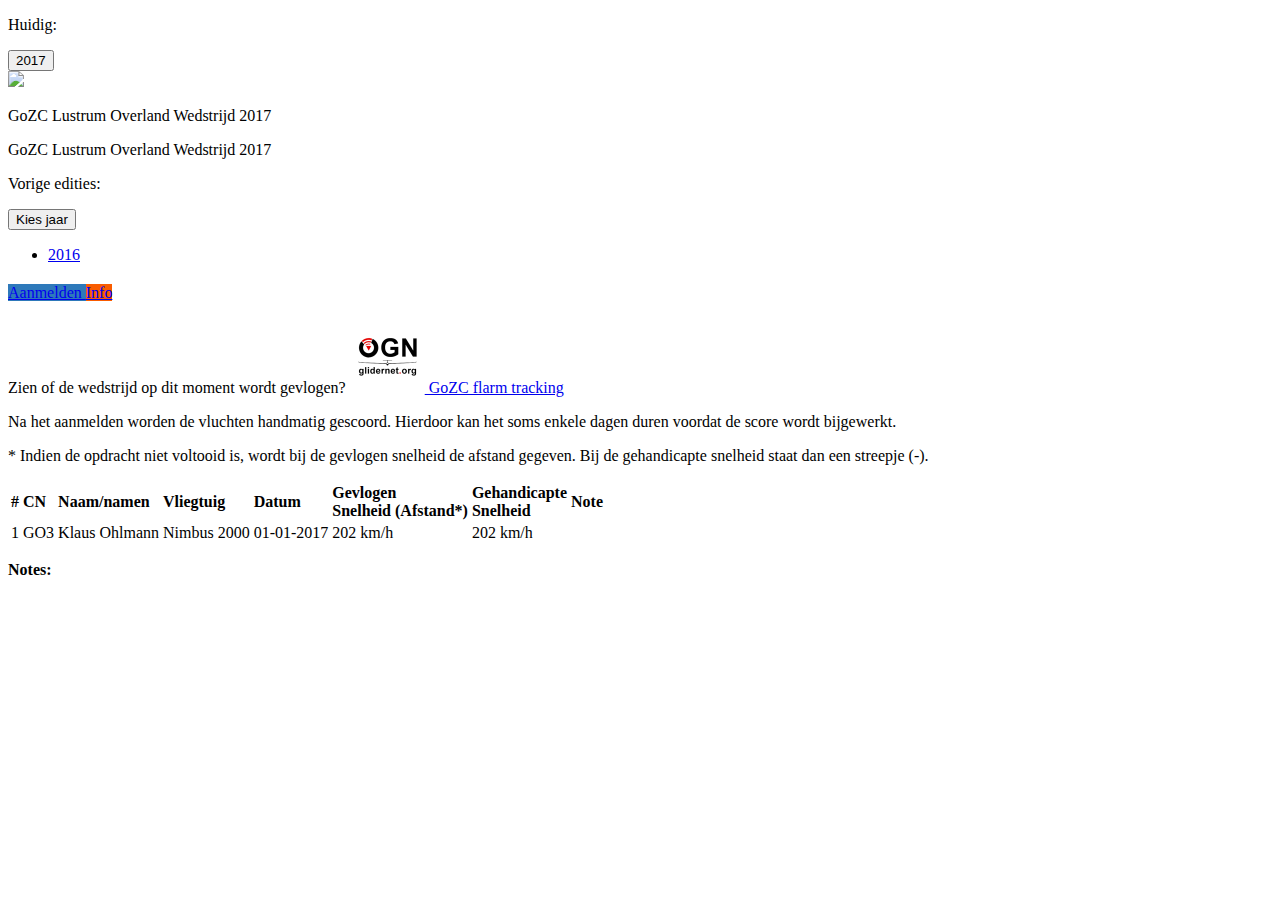
==== index.html @ 6e51a2f2 "Fix incorrect capitalization of 'files' folder" ====
<!DOCTYPE html>

<html>
	<head>
		<meta charset='utf-8'></meta>
		<title>GoZC LOW</title>
		<link rel='stylesheet' href='bootstrap/dist/css/bootstrap.css' type='text/css' />
		<link rel='stylesheet' href='style.css' type='text/css' />
		<link rel="icon" type="image/png" href="favicon.png">
		<meta name="viewport" content="width=device-width, initial-scale=1">
		<script src="jquery/jquery-3.1.1.min.js"></script>
		<script src="bootstrap/dist/js/bootstrap.js"></script>
	</head>
	<body>
	<div class="main">

		<div class="container banner">
			<div class="col-sm-2 year-navigation-text hidden-xs">
				<p>Huidig:</p>
				<button class="btn btn-default">2017</button>
			</div>
			<div class="col-sm-8 header-text">
				<div class="hidden-xs" style='height:67%;'>
				<img class='header-image ' src="files/GOZC_wing_transparant.png"></img>
				</div>

				<div class="hidden-xs" style='height:33%;'>
				<p class='main-title-text'>GoZC Lustrum Overland Wedstrijd 2017</p>
				</div>

				<div class="visible-xs" style='height:100%;'>
				<p class='mobile-main-title-text'>GoZC Lustrum Overland Wedstrijd 2017</p>
				</div>

			</div>
			<div class="col-sm-2 year-navigation-text hidden-xs">
				<p>Vorige edities:</p>
				<div class="btn-group">
				  <button type="button" class="btn btn-default dropdown-toggle" data-toggle="dropdown" aria-haspopup="true" aria-expanded="false">
				    Kies jaar <span class="caret"></span>
				  </button>
				  <ul class="dropdown-menu">
				    <li><a href="2016/index.html">2016</a></li>
				  </ul>
				</div>
			</div>
		</div>

		<div class="btn-group" role="group" style="margin-top:20px;">
			<a href="aanmelden.html" class="btn btn-info btn-lg vlucht_aanmelding" role="button" style="background-color:#2E79BA;">
	  			<span class="glyphicon glyphicon-upload" aria-hidden="true"></span> Aanmelden
			</a>
			<a href="info.html" class="btn btn-info btn-lg vlucht_aanmelding" role="button"  style="background-color:#F95C00;">
	  			<span class="glyphicon glyphicon-info-sign" aria-hidden="true"></span> Info
			</a>
		</div>
		
		<p>Zien of de wedstrijd op dit moment wordt gevlogen?
		<a href="http://tinyurl.com/test-eendags" title="GoZC flarm tracking (nieuw window)"target="_blank"><img src="files/ogn-logo-ani.gif" height="75" width="75"> GoZC flarm tracking</a>
		 </p>
				
		<p>Na het aanmelden worden de vluchten handmatig gescoord. Hierdoor kan het soms enkele dagen duren voordat de score wordt bijgewerkt.</p>
		<p>* Indien de opdracht niet voltooid is, wordt bij de gevlogen snelheid de afstand gegeven. Bij de gehandicapte snelheid staat dan een streepje (-).</p>
		<!--<p>De score wordt minimaal elke week geüpdate.</p> -->
		
		<div class="container">
			<table class="table table-hover">
				<tr>
				    <td><b>#</b></td>
				    <td><b>CN</b></td>
				    <td><b>Naam/namen</b></td>
				    <td class="visible-md visible-lg"><b>Vliegtuig</b></td>
				    <td class="visible-md visible-lg"><b>Datum</b></td>
				    <td class="visible-md visible-lg"><b>Gevlogen<br>Snelheid (Afstand*)</b></td>
				    <td><b>Gehandicapte<br>Snelheid</b></td>
					<td class="visible-md visible-lg"><b>Note</b></td>
				</tr>
	<!-- ------------------------------------Add entries below--------------------			 -->
								
				<tr onclick="window.open('https://skylines.aero/flights/1484')">
					<td>1</td>
					<td>GO3</td>
				    <td>Klaus Ohlmann</td>
				    <td class="visible-md visible-lg">Nimbus 2000</td>
				    <td class="visible-md visible-lg">01-01-2017</td>
				    <td class="visible-md visible-lg">202 km/h</td>
				    <td>202 km/h</td>
					<td class="visible-md visible-lg"><b></b></td>
				</tr>

				
<!-- 			New empty record, copy in between
				<tr onclick="window.open('Insert webpage here')">
					<td>no</td>
					<td>Call sign</td>
				    <td>Name(s)</td>
				    <td class="visible-md visible-lg">Type</td>
				    <td class="visible-md visible-lg">Date</td>
				    <td class="visible-md visible-lg">Speed/Distance</td>
				    <td>Corr speed/-</td>
					<td class="visible-md visible-lg"><b> </b></td>
				</tr> 
				Untill here-->
								
			</table>
		</div>
		<p><b>Notes:</b></p>
		<!-- <p>*1: Note 1</p>-->
		
	</div>
	</body>
</html>
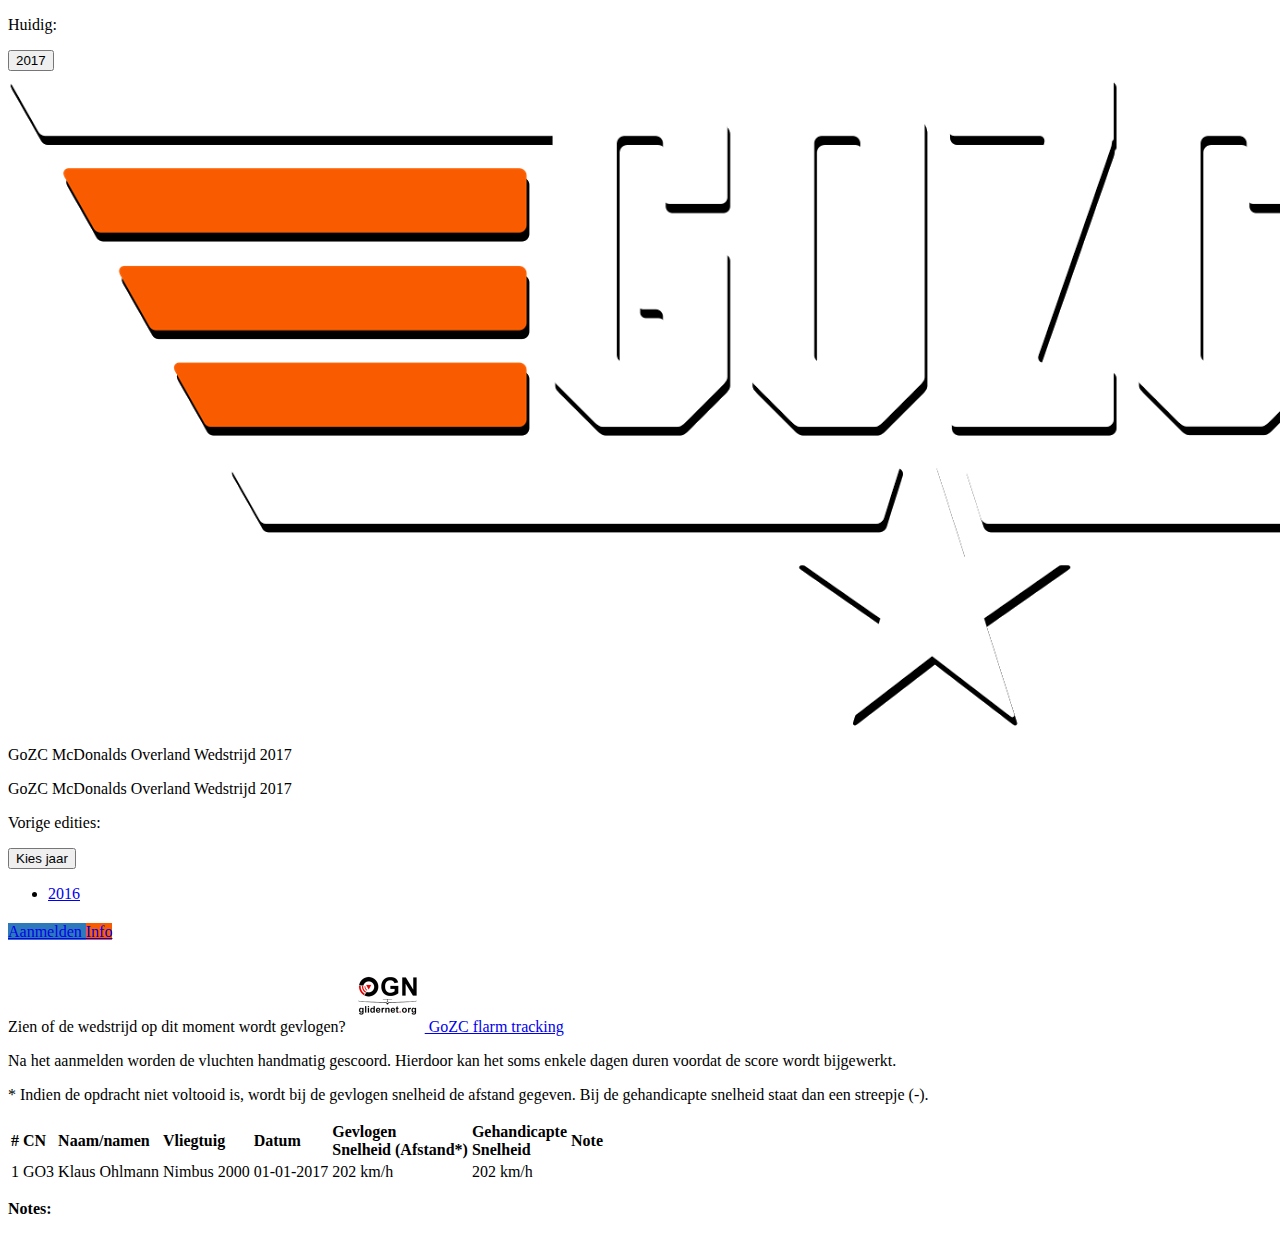
==== commit 3c08e03c: "update aanmelden en spelfout in index en info" ====
--- a/index.html
+++ b/index.html
@@ -21,15 +21,15 @@
 			</div>
 			<div class="col-sm-8 header-text">
 				<div class="hidden-xs" style='height:67%;'>
-				<img class='header-image ' src="files/GOZC_wing_transparant.png"></img>
+				<img class='header-image ' src="files/GOZC_wing_transparent.png"></img>
 				</div>
 
 				<div class="hidden-xs" style='height:33%;'>
-				<p class='main-title-text'>GoZC Lustrum Overland Wedstrijd 2017</p>
+				<p class='main-title-text'>GoZC McDonalds Overland Wedstrijd 2017</p>
 				</div>
 
 				<div class="visible-xs" style='height:100%;'>
-				<p class='mobile-main-title-text'>GoZC Lustrum Overland Wedstrijd 2017</p>
+				<p class='mobile-main-title-text'>GoZC McDonalds Overland Wedstrijd 2017</p>
 				</div>
 
 			</div>
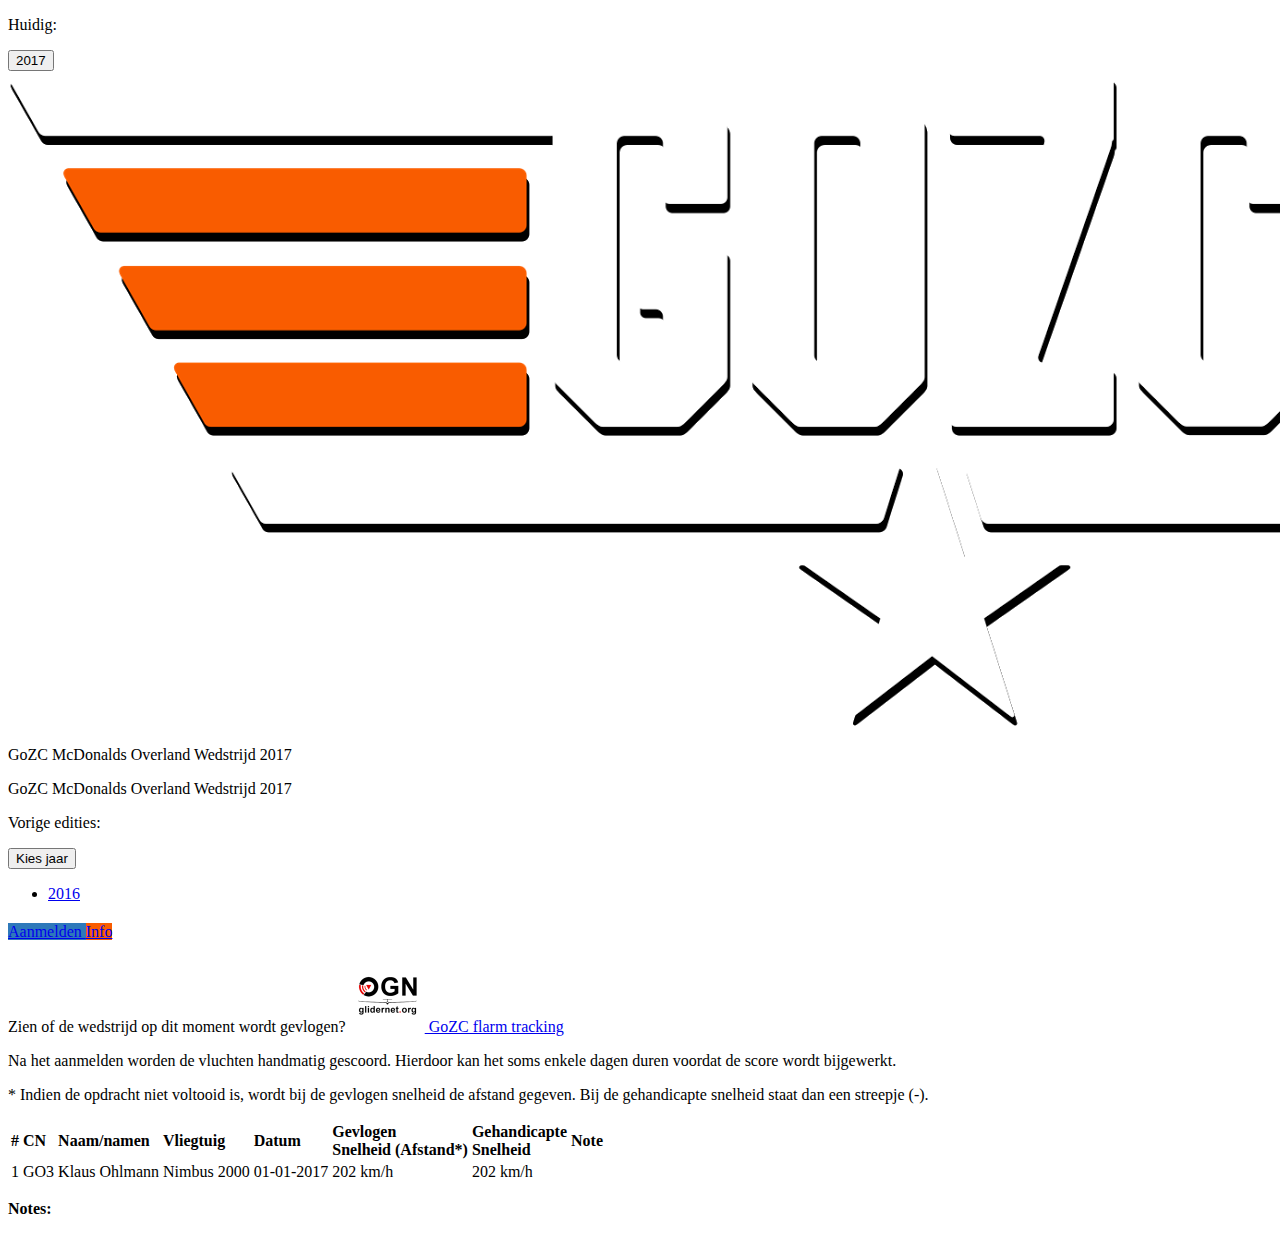
==== commit 34dc44f2: "Task fix for TMZ" ====
--- a/index.html
+++ b/index.html
@@ -3,7 +3,7 @@
 <html>
 	<head>
 		<meta charset='utf-8'></meta>
-		<title>GoZC LOW</title>
+		<title>GoZC MOW</title>
 		<link rel='stylesheet' href='bootstrap/dist/css/bootstrap.css' type='text/css' />
 		<link rel='stylesheet' href='style.css' type='text/css' />
 		<link rel="icon" type="image/png" href="favicon.png">
@@ -56,7 +56,7 @@
 		</div>
 		
 		<p>Zien of de wedstrijd op dit moment wordt gevlogen?
-		<a href="http://tinyurl.com/test-eendags" title="GoZC flarm tracking (nieuw window)"target="_blank"><img src="files/ogn-logo-ani.gif" height="75" width="75"> GoZC flarm tracking</a>
+		<a href="http://live.glidernet.org/#w=0&c=52.09302,5.34061&z=10&n=0&t=https://raw.githubusercontent.com/GliderGeek/GOC/master/task/task.OGN" title="GoZC flarm tracking (nieuw window)"target="_blank"><img src="files/ogn-logo-ani.gif" height="75" width="75"> GoZC flarm tracking</a>
 		 </p>
 				
 		<p>Na het aanmelden worden de vluchten handmatig gescoord. Hierdoor kan het soms enkele dagen duren voordat de score wordt bijgewerkt.</p>
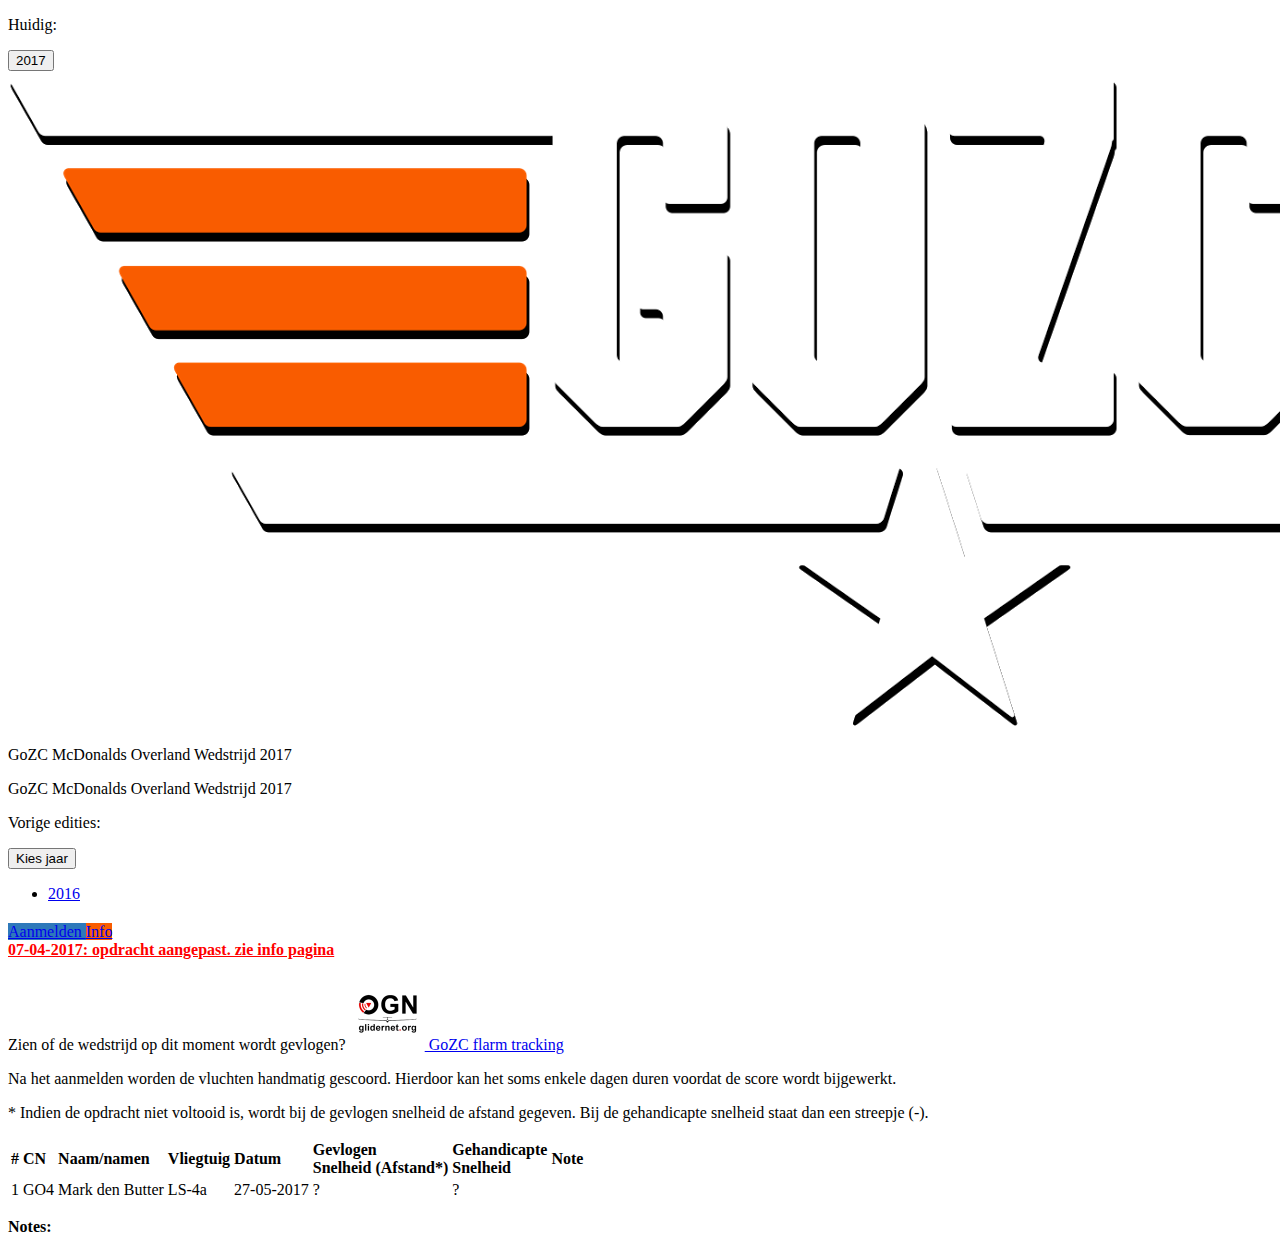
==== commit 3840717f: "Mark dB in scorelijst gezet (snelheid moet nog berekend worden)" ====
--- a/index.html
+++ b/index.html
@@ -55,6 +55,8 @@
 			</a>
 		</div>
 		
+		<div><a style="color: red; font-weight: bold;" href="info.html">07-04-2017: opdracht aangepast. zie info pagina</a></div>
+
 		<p>Zien of de wedstrijd op dit moment wordt gevlogen?
 		<a href="http://live.glidernet.org/#w=0&c=52.09302,5.34061&z=10&n=0&t=https://raw.githubusercontent.com/GliderGeek/GOC/master/task/task.OGN" title="GoZC flarm tracking (nieuw window)"target="_blank"><img src="files/ogn-logo-ani.gif" height="75" width="75"> GoZC flarm tracking</a>
 		 </p>
@@ -77,7 +79,7 @@
 				</tr>
 	<!-- ------------------------------------Add entries below--------------------			 -->
 								
-				<tr onclick="window.open('https://skylines.aero/flights/1484')">
+				<!--<tr onclick="window.open('https://skylines.aero/flights/1484')">
 					<td>1</td>
 					<td>GO3</td>
 				    <td>Klaus Ohlmann</td>
@@ -86,8 +88,17 @@
 				    <td class="visible-md visible-lg">202 km/h</td>
 				    <td>202 km/h</td>
 					<td class="visible-md visible-lg"><b></b></td>
-				</tr>
-
+				</tr>-->
+				<tr onclick="window.open('https://skylines.aero/flights/76530')">
+					<td>1</td>
+					<td>GO4</td>
+				    <td>Mark den Butter</td>
+				    <td class="visible-md visible-lg">LS-4a</td>
+				    <td class="visible-md visible-lg">27-05-2017</td>
+				    <td class="visible-md visible-lg">?</td>
+				    <td>?</td>
+					<td class="visible-md visible-lg"><b> </b></td>
+				</tr> 
 				
 <!-- 			New empty record, copy in between
 				<tr onclick="window.open('Insert webpage here')">
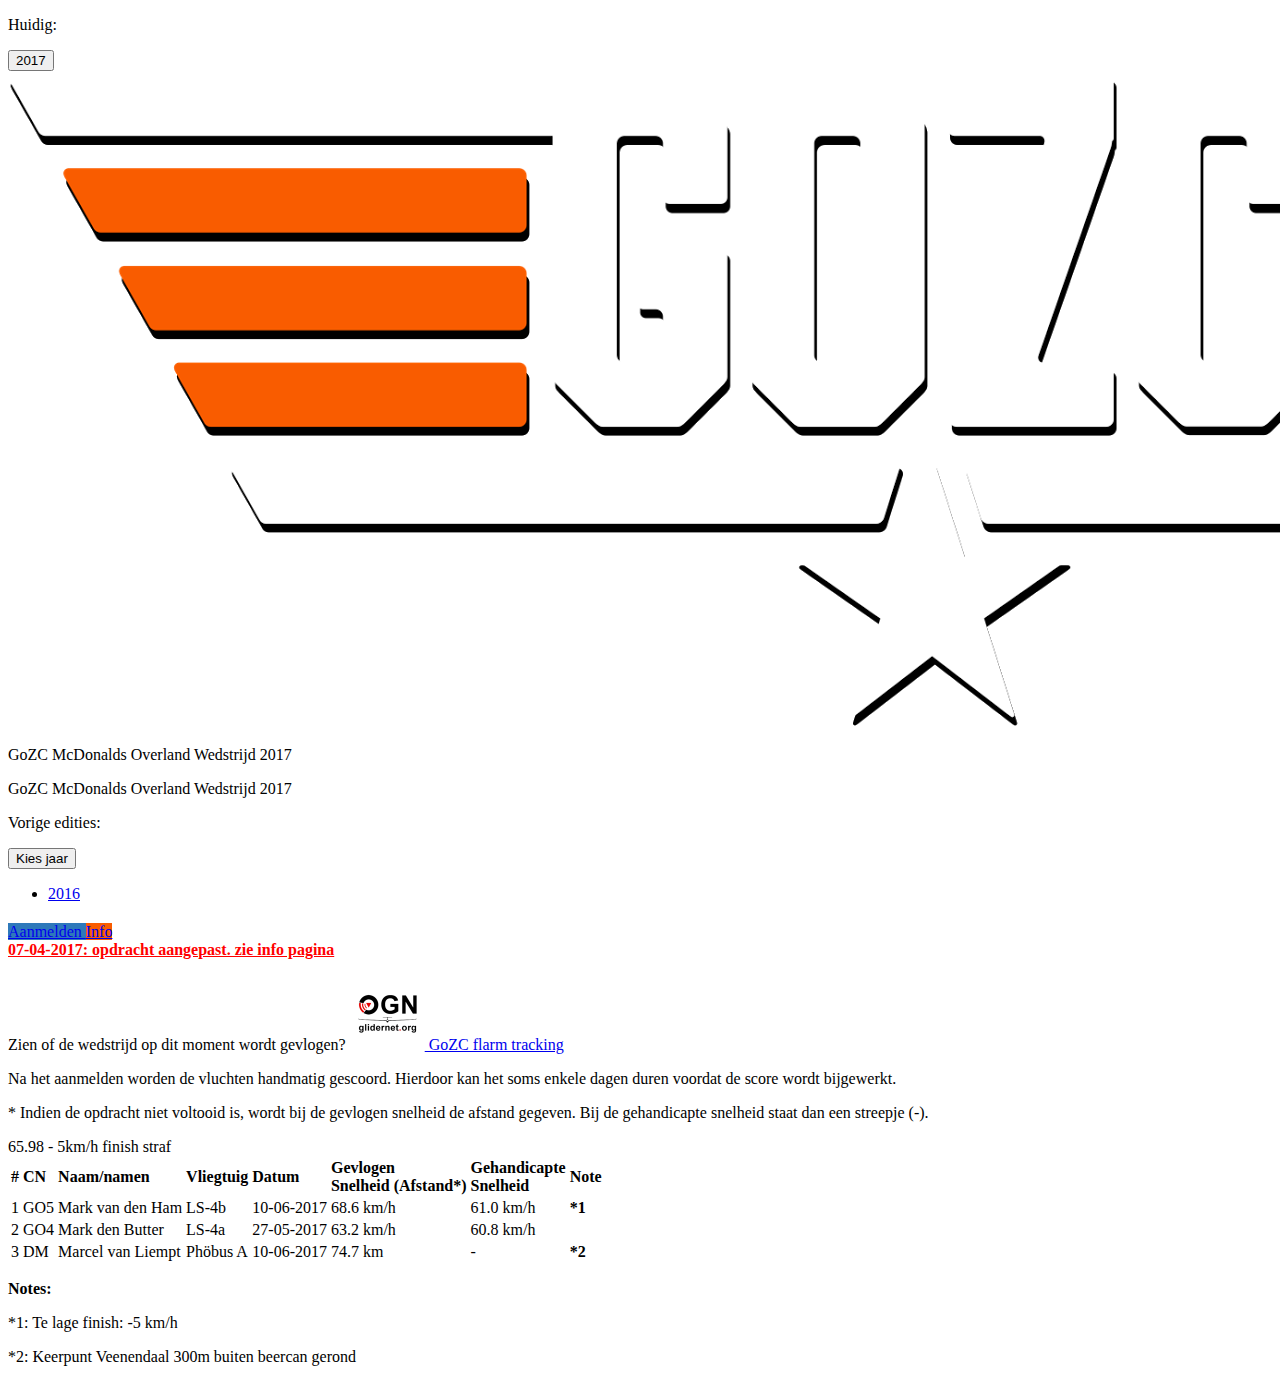
==== commit a6655b94: "add contestant mvdham, mvliempt with correct scoring and notes" ====
--- a/index.html
+++ b/index.html
@@ -79,26 +79,41 @@
 				</tr>
 	<!-- ------------------------------------Add entries below--------------------			 -->
 								
-				<!--<tr onclick="window.open('https://skylines.aero/flights/1484')">
+
+				<tr onclick="window.open('https://skylines.aero/flights/77688')">
 					<td>1</td>
-					<td>GO3</td>
-				    <td>Klaus Ohlmann</td>
-				    <td class="visible-md visible-lg">Nimbus 2000</td>
-				    <td class="visible-md visible-lg">01-01-2017</td>
-				    <td class="visible-md visible-lg">202 km/h</td>
-				    <td>202 km/h</td>
-					<td class="visible-md visible-lg"><b></b></td>
-				</tr>-->
+					<td>GO5</td>
+				    <td>Mark van den Ham</td>
+				    <td class="visible-md visible-lg">LS-4b</td>
+				    <td class="visible-md visible-lg">10-06-2017</td>
+				    <td class="visible-md visible-lg">68.6 km/h</td> <!-- 68.62 km/h -->
+				    <td>61.0 km/h</td>   65.98 - 5km/h finish straf
+					<td class="visible-md visible-lg"><b>*1</b></td>
+				</tr> 
+
 				<tr onclick="window.open('https://skylines.aero/flights/76530')">
-					<td>1</td>
+					<td>2</td>
 					<td>GO4</td>
 				    <td>Mark den Butter</td>
 				    <td class="visible-md visible-lg">LS-4a</td>
 				    <td class="visible-md visible-lg">27-05-2017</td>
-				    <td class="visible-md visible-lg">?</td>
-				    <td>?</td>
+				    <td class="visible-md visible-lg">63.2 km/h</td><!-- 63.24 -->
+				    <td>60.8 km/h</td> <!-- 60.81 -->
 					<td class="visible-md visible-lg"><b> </b></td>
-				</tr> 
+				</tr>
+
+				<tr onclick="window.open('https://skylines.aero/flights/77820')">
+					<td>3</td>
+					<td>DM</td>
+				    <td>Marcel van Liempt</td>
+				    <td class="visible-md visible-lg">Phöbus A</td>
+				    <td class="visible-md visible-lg">10-06-2017</td>
+				    <td class="visible-md visible-lg">74.7 km</td>
+				    <td>-</td>
+					<td class="visible-md visible-lg"><b>*2</b></td>
+				</tr>
+
+				
 				
 <!-- 			New empty record, copy in between
 				<tr onclick="window.open('Insert webpage here')">
@@ -116,7 +131,8 @@
 			</table>
 		</div>
 		<p><b>Notes:</b></p>
-		<!-- <p>*1: Note 1</p>-->
+		<p>*1: Te lage finish: -5 km/h</p>
+		<p>*2: Keerpunt Veenendaal 300m buiten beercan gerond</p>
 		
 	</div>
 	</body>
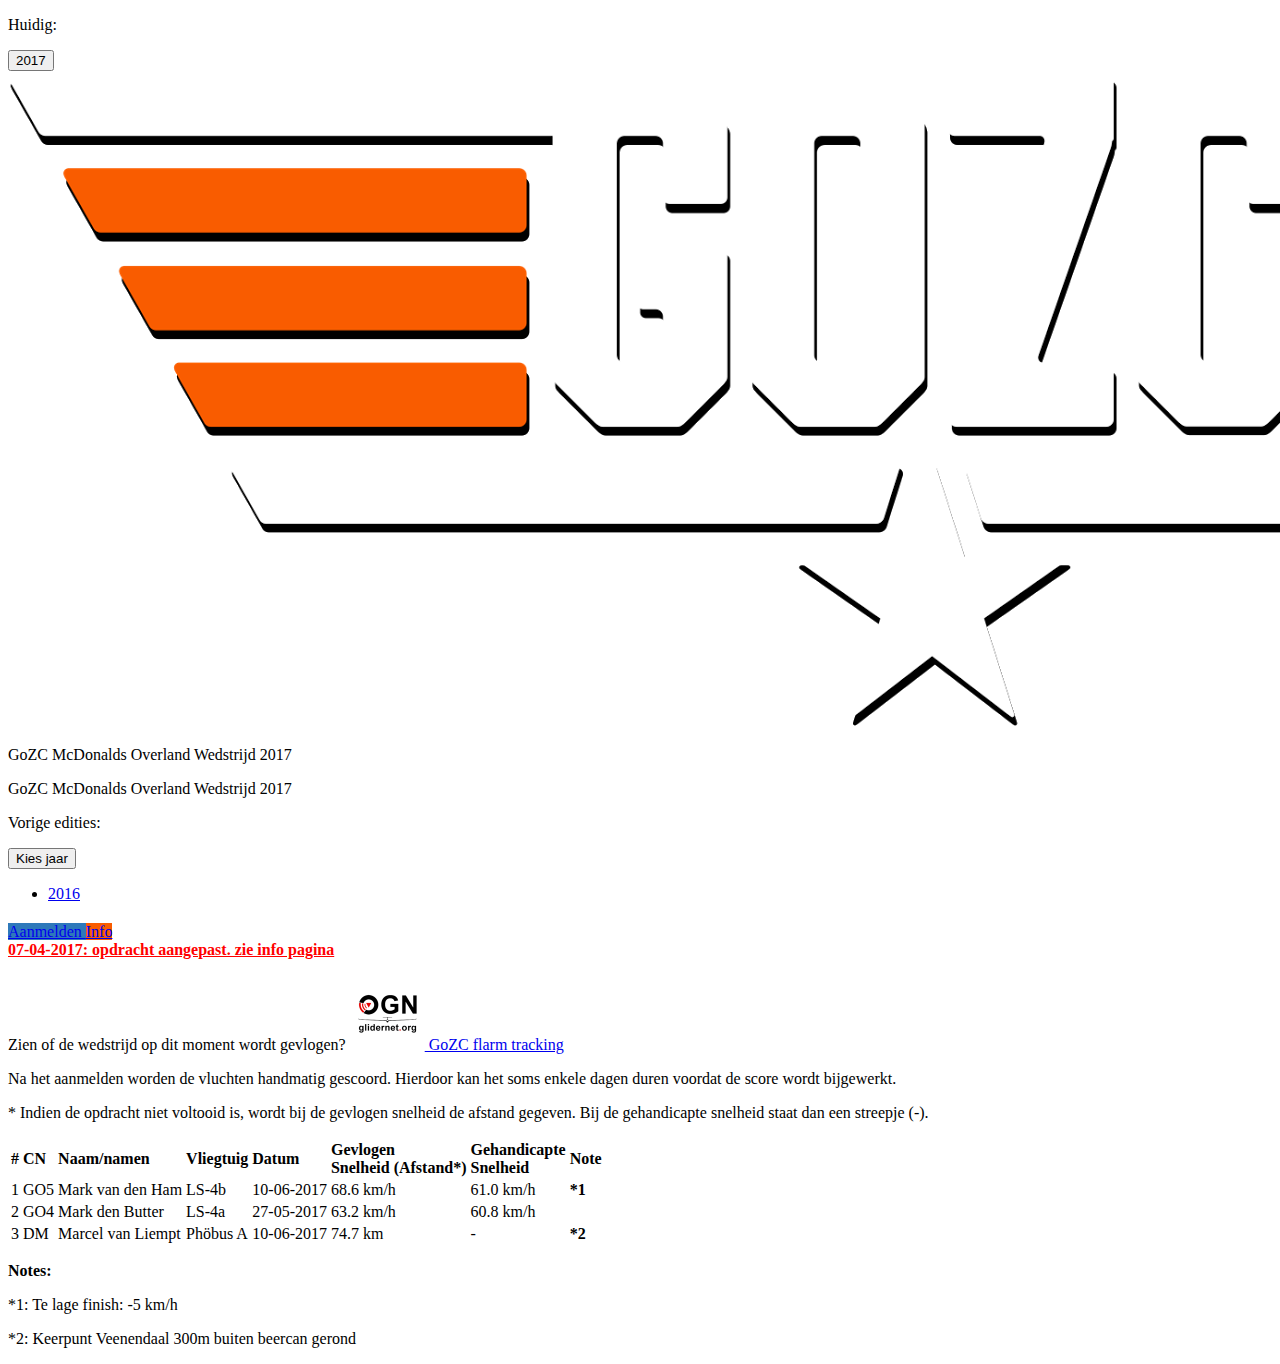
==== commit a16c5866: "fix comment" ====
--- a/index.html
+++ b/index.html
@@ -87,7 +87,7 @@
 				    <td class="visible-md visible-lg">LS-4b</td>
 				    <td class="visible-md visible-lg">10-06-2017</td>
 				    <td class="visible-md visible-lg">68.6 km/h</td> <!-- 68.62 km/h -->
-				    <td>61.0 km/h</td>   65.98 - 5km/h finish straf
+				    <td>61.0 km/h</td>   <!-- 65.98 - 5km/h finish straf -->
 					<td class="visible-md visible-lg"><b>*1</b></td>
 				</tr> 
 
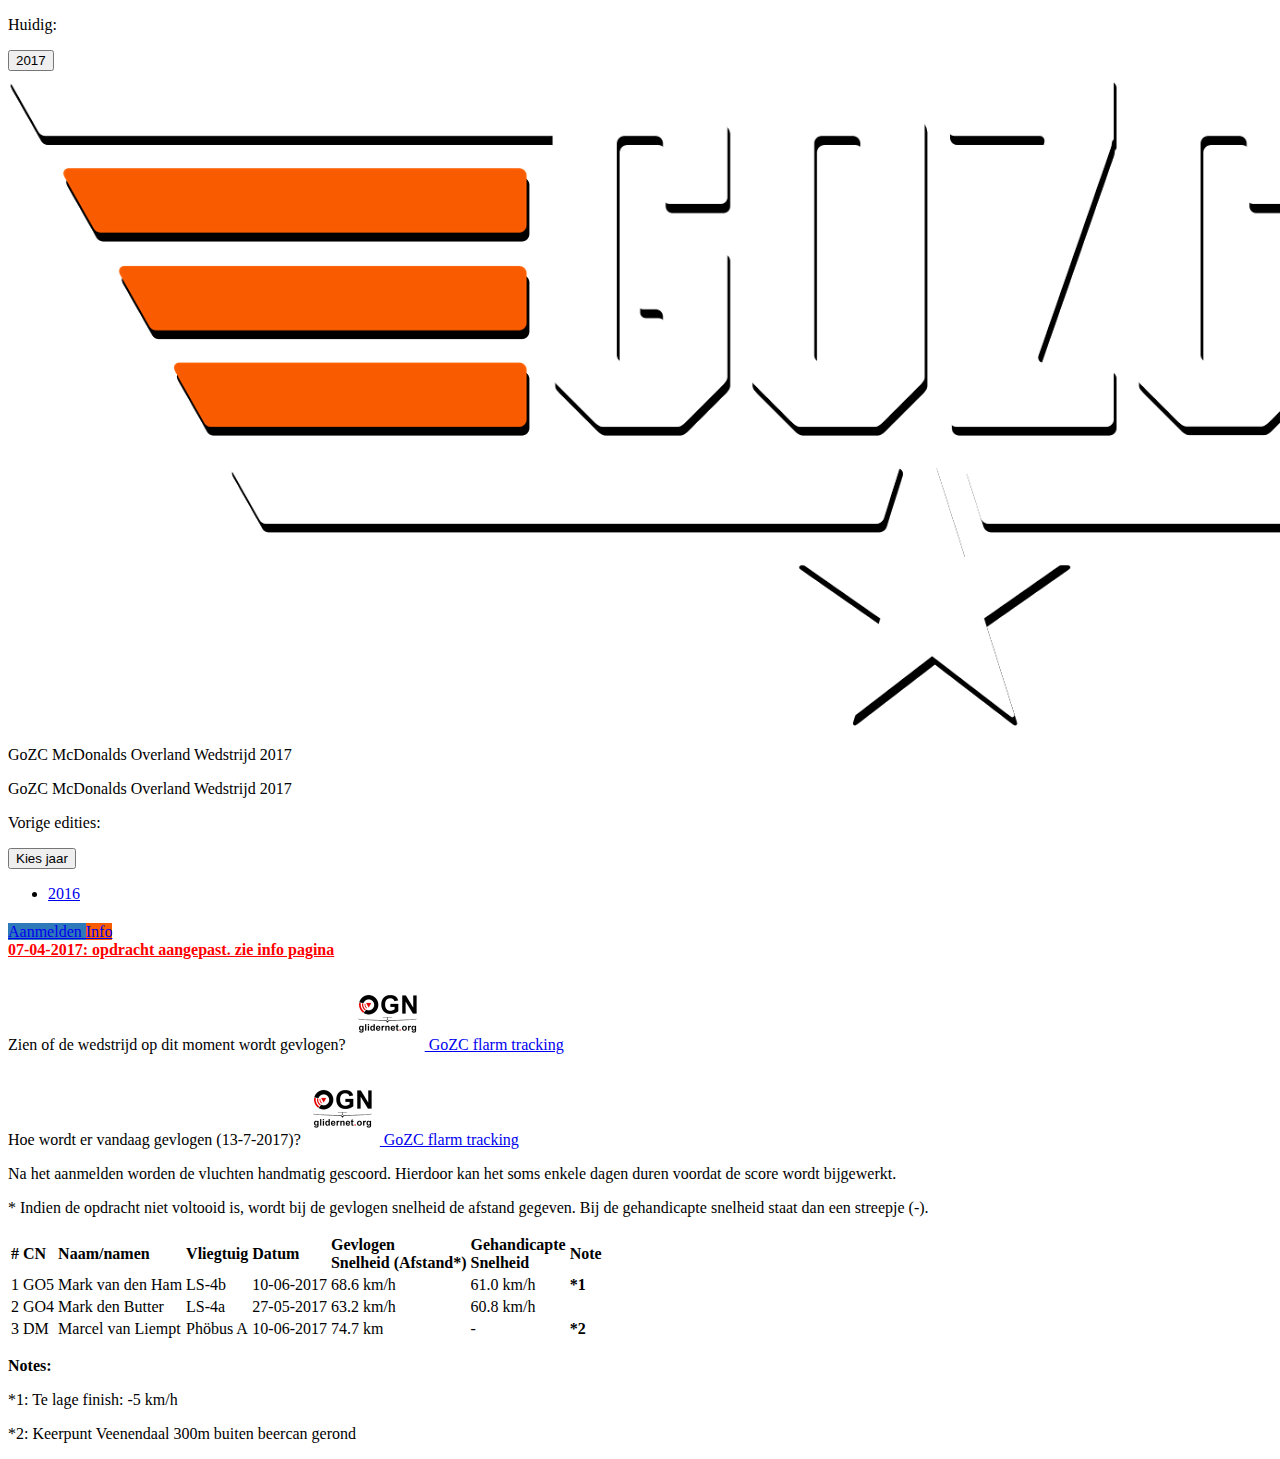
==== commit c75cea22: "added link to track flight and task on 13-7-2017" ====
--- a/index.html
+++ b/index.html
@@ -59,6 +59,10 @@
 
 		<p>Zien of de wedstrijd op dit moment wordt gevlogen?
 		<a href="http://live.glidernet.org/#w=0&c=52.09302,5.34061&z=10&n=0&t=https://raw.githubusercontent.com/GliderGeek/GOC/master/task/task.OGN" title="GoZC flarm tracking (nieuw window)"target="_blank"><img src="files/ogn-logo-ani.gif" height="75" width="75"> GoZC flarm tracking</a>
+		 </p>
+
+		 <p>Hoe wordt er vandaag gevlogen (13-7-2017)?
+		<a href="http://live.glidernet.org/#w=0&c=52.09302,5.34061&z=10&n=0&t=https://raw.githubusercontent.com/GliderGeek/GOC/master/task/task300.OGN" title="GoZC flarm tracking (nieuw window)"target="_blank"><img src="files/ogn-logo-ani.gif" height="75" width="75"> GoZC flarm tracking</a>
 		 </p>
 				
 		<p>Na het aanmelden worden de vluchten handmatig gescoord. Hierdoor kan het soms enkele dagen duren voordat de score wordt bijgewerkt.</p>
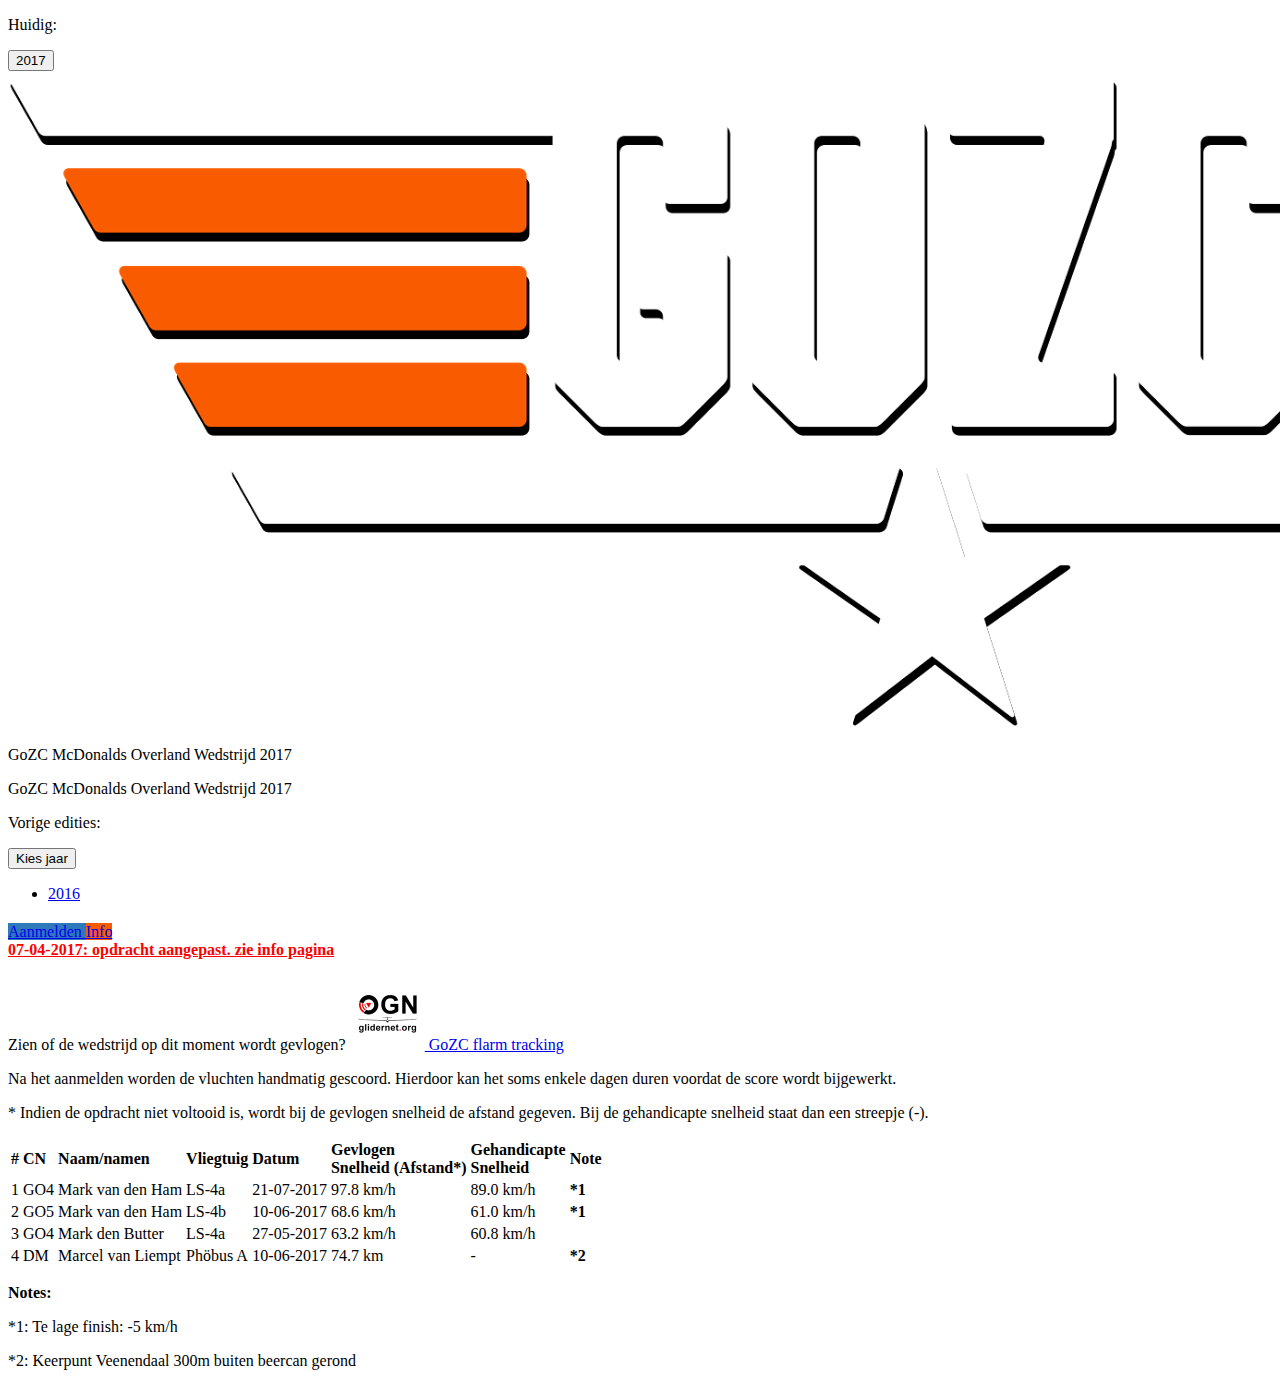
==== commit 6ea497ba: "kleine typo (21-07 itv 21-7)" ====
--- a/index.html
+++ b/index.html
@@ -60,10 +60,6 @@
 		<p>Zien of de wedstrijd op dit moment wordt gevlogen?
 		<a href="http://live.glidernet.org/#w=0&c=52.09302,5.34061&z=10&n=0&t=https://raw.githubusercontent.com/GliderGeek/GOC/master/task/task.OGN" title="GoZC flarm tracking (nieuw window)"target="_blank"><img src="files/ogn-logo-ani.gif" height="75" width="75"> GoZC flarm tracking</a>
 		 </p>
-
-		 <p>Hoe wordt er vandaag gevlogen (13-7-2017)?
-		<a href="http://live.glidernet.org/#w=0&c=52.09302,5.34061&z=10&n=0&t=https://raw.githubusercontent.com/GliderGeek/GOC/master/task/task300.OGN" title="GoZC flarm tracking (nieuw window)"target="_blank"><img src="files/ogn-logo-ani.gif" height="75" width="75"> GoZC flarm tracking</a>
-		 </p>
 				
 		<p>Na het aanmelden worden de vluchten handmatig gescoord. Hierdoor kan het soms enkele dagen duren voordat de score wordt bijgewerkt.</p>
 		<p>* Indien de opdracht niet voltooid is, wordt bij de gevlogen snelheid de afstand gegeven. Bij de gehandicapte snelheid staat dan een streepje (-).</p>
@@ -83,9 +79,20 @@
 				</tr>
 	<!-- ------------------------------------Add entries below--------------------			 -->
 								
+				<tr onclick="window.open('https://skylines.aero/flights/79960')">
+					<td>1</td>
+					<td>GO4</td>
+				    <td>Mark van den Ham</td>
+				    <td class="visible-md visible-lg">LS-4a</td>
+				    <td class="visible-md visible-lg">21-07-2017</td>
+				    <td class="visible-md visible-lg">97.8 km/h</td> <!-- 97.79 km/h -->
+				    <td>89.0 km/h</td> <!-- 94.04 - 5km/h finish straf -->
+					<td class="visible-md visible-lg"><b>*1</b></td>
+				</tr> 
+
 
 				<tr onclick="window.open('https://skylines.aero/flights/77688')">
-					<td>1</td>
+					<td>2</td>
 					<td>GO5</td>
 				    <td>Mark van den Ham</td>
 				    <td class="visible-md visible-lg">LS-4b</td>
@@ -96,7 +103,7 @@
 				</tr> 
 
 				<tr onclick="window.open('https://skylines.aero/flights/76530')">
-					<td>2</td>
+					<td>3</td>
 					<td>GO4</td>
 				    <td>Mark den Butter</td>
 				    <td class="visible-md visible-lg">LS-4a</td>
@@ -107,7 +114,7 @@
 				</tr>
 
 				<tr onclick="window.open('https://skylines.aero/flights/77820')">
-					<td>3</td>
+					<td>4</td>
 					<td>DM</td>
 				    <td>Marcel van Liempt</td>
 				    <td class="visible-md visible-lg">Phöbus A</td>
@@ -127,7 +134,7 @@
 				    <td class="visible-md visible-lg">Type</td>
 				    <td class="visible-md visible-lg">Date</td>
 				    <td class="visible-md visible-lg">Speed/Distance</td>
-				    <td>Corr speed/-</td>
+				    <td>Corr speed</td>
 					<td class="visible-md visible-lg"><b> </b></td>
 				</tr> 
 				Untill here-->
